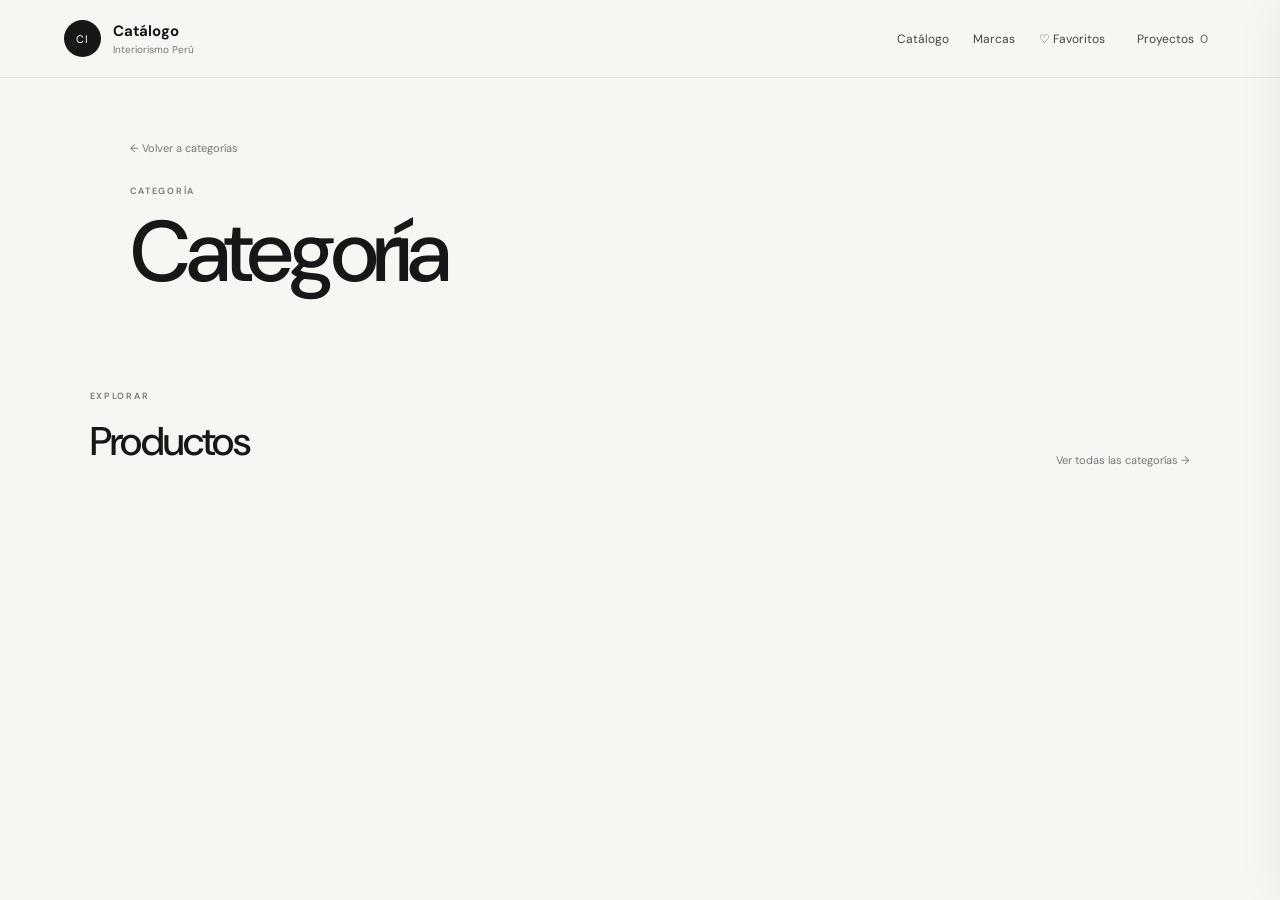
==== categoria.html @ 8855ffa6 "Add files via upload" ====
<!doctype html><html lang="es"><head><meta charset="UTF-8"><meta name="viewport" content="width=device-width,initial-scale=1"><title>Categoría · Catálogo Interiorismo Perú</title><meta name="description" content="Explora productos por categoría en el Catálogo de Interiorismo Perú"><link rel="stylesheet" href="style.css"></head><body>
<header class="site-header"><a class="brand" href="index.html"><span class="brand-mark">CI</span><span><strong>Catálogo</strong><small>Interiorismo Perú</small></span></a><nav><a href="index.html#catalogo">Catálogo</a><a href="index.html#marcas">Marcas</a><a href="favoritos.html">♡ Favoritos</a><button class="nav-btn" id="projectsBtn">Proyectos <b id="projectCount">0</b></button></nav></header>
<main><section class="category-page-head"><a class="back-link" href="index.html#catalogo">← Volver a categorías</a><p class="eyebrow" id="categoryEyebrow">CATEGORÍA</p><h1 id="categoryTitle">Categoría</h1><p id="categoryDescription"></p><p class="results" id="categoryResults"></p></section><section class="products-section category-products"><div class="section-heading"><div><p class="eyebrow">EXPLORAR</p><h2>Productos</h2></div><a class="text-link" href="index.html#catalogo">Ver todas las categorías →</a></div><div class="product-grid" id="categoryProductGrid"></div></section></main>
<aside class="drawer" id="projectDrawer" aria-hidden="true"><div class="drawer-head"><div><p class="eyebrow">MI BIBLIOTECA</p><h2>Proyectos</h2></div><button class="close-btn" onclick="closeDrawer()">×</button></div><div class="new-project"><input id="projectNameInput" placeholder="Nombre del proyecto..."><button id="addProjectBtn">+ Crear</button></div><div id="projectList" class="project-list"></div></aside><div class="drawer-backdrop" id="drawerBackdrop"></div>
<div class="modal project-picker-modal" id="projectPicker" aria-hidden="true"><div class="picker-card"><button class="close-btn" onclick="closeProjectPicker()">×</button><div id="projectPickerContent"></div></div></div><div class="toast" id="toast"></div><script src="app.js"></script><script>document.addEventListener('DOMContentLoaded',renderCategoryPage);</script></body></html>
---- style.css ----
@import url('https://fonts.googleapis.com/css2?family=DM+Sans:wght@400;500;600&family=Playfair+Display:ital,wght@0,500;0,600;1,500;1,600&display=swap');
:root{--ink:#171717;--muted:#777;--line:#e5e1da;--paper:#f7f6f2;--white:#fff;--accent:#d9573f}
*{box-sizing:border-box}html{scroll-behavior:smooth}body{margin:0;color:var(--ink);background:var(--paper);font-family:"DM Sans",sans-serif}button,input{font:inherit}button{cursor:pointer}a{color:inherit;text-decoration:none}
.site-header{height:78px;padding:0 5vw;display:flex;align-items:center;justify-content:space-between;border-bottom:1px solid var(--line);background:rgba(247,246,242,.94);position:sticky;top:0;z-index:20;backdrop-filter:blur(12px)}
.brand{display:flex;align-items:center;gap:12px}.brand-mark{width:37px;height:37px;border-radius:50%;display:grid;place-items:center;background:var(--ink);color:#fff;font-size:11px;letter-spacing:.08em}.brand strong{display:block;font-size:15px}.brand small{display:block;color:var(--muted);font-size:10px;margin-top:2px}
nav{display:flex;align-items:center;gap:24px;font-size:12px}nav>a{color:#444}.nav-btn{border:0;background:transparent;color:#444;padding:8px}.nav-btn b{font-weight:500;color:var(--muted);margin-left:3px}
.hero{min-height:580px;padding:90px 8vw 80px;display:flex;align-items:center;background:radial-gradient(circle at 82% 32%,rgba(217,87,63,.13),transparent 25%),radial-gradient(circle at 70% 80%,rgba(0,0,0,.045),transparent 25%)}
.hero-inner{width:100%;max-width:1080px}.eyebrow{margin:0 0 13px;font-size:9px;letter-spacing:.19em;color:var(--muted);font-weight:600}h1{font-size:clamp(48px,7vw,88px);line-height:.98;letter-spacing:-.055em;font-weight:500;margin:0}h1 em{font-family:"Playfair Display",serif;font-weight:500}.hero-copy{max-width:590px;color:#666;font-size:16px;line-height:1.6;margin:25px 0}.search-row{display:flex;gap:8px;max-width:720px}.search-wrap{flex:1;display:flex;align-items:center;gap:10px;background:#fff;border:1px solid var(--line);padding:15px 18px;border-radius:4px;box-shadow:0 12px 40px rgba(0,0,0,.035)}.search-wrap span{font-size:23px;color:#888}.search-wrap input{border:0;outline:0;width:100%;background:transparent;font-size:13px}.visual-search{border:1px solid var(--ink);background:var(--ink);color:#fff;padding:0 18px;border-radius:4px;font-size:12px}.visual-search span{margin-left:6px}.visual-note{font-size:10px;color:#999;margin:9px 0 0 2px}
section{padding:72px 7vw}.section-heading{display:flex;justify-content:space-between;align-items:end;gap:25px;margin-bottom:28px}h2{font-size:40px;letter-spacing:-.04em;margin:0;font-weight:500}.results{display:inline-block;margin:0 0 0 12px;color:#999;font-size:11px}.category-grid{display:grid;grid-template-columns:repeat(4,1fr);gap:10px}.category{min-height:160px;padding:22px;border:1px solid var(--line);background:#fff;display:flex;flex-direction:column;justify-content:space-between;transition:.2s}.category:hover{transform:translateY(-3px);border-color:#bbb}.category .symbol{font-size:26px}.category strong{font-size:14px}.category small{display:block;color:var(--muted);font-size:11px;margin-top:4px}
.filter-toggle{border:1px solid var(--line);background:#fff;border-radius:999px;padding:9px 14px;font-size:12px}.filter-toggle span{margin-left:6px}.filter-panel{display:none;grid-template-columns:repeat(4,1fr);gap:22px;border-top:1px solid var(--line);border-bottom:1px solid var(--line);padding:20px 0;margin:-3px 0 25px}.filter-panel.open{display:grid}.filter-group label{display:block;font-size:10px;letter-spacing:.08em;text-transform:uppercase;color:#888;margin-bottom:10px}.chips{display:flex;flex-wrap:wrap;gap:6px}.chip{border:1px solid var(--line);background:transparent;border-radius:999px;padding:6px 9px;font-size:10px;color:#666}.chip.active{background:var(--ink);border-color:var(--ink);color:#fff}
.product-grid{columns:4 220px;column-gap:13px}.product-card{break-inside:avoid;margin:0 0 13px;background:#fff;border:1px solid var(--line);position:relative;overflow:hidden}.product-image{aspect-ratio:4/5;display:flex;align-items:flex-end;padding:17px;background:linear-gradient(145deg,var(--tone1,#e8e2d9),var(--tone2,#cfc5b9));position:relative;cursor:pointer}.product-image:after{content:"";position:absolute;inset:18% 15% 12%;border:1px solid rgba(255,255,255,.35);border-radius:40% 45% 8% 8%;opacity:.6}.image-label{position:relative;z-index:1;font-size:10px;color:rgba(0,0,0,.48);letter-spacing:.08em;text-transform:uppercase}.heart{position:absolute;z-index:2;top:10px;right:10px;width:32px;height:32px;border:0;border-radius:50%;background:rgba(255,255,255,.9);font-size:16px}.heart.saved{color:var(--accent)}.product-info{padding:14px 15px 16px}.product-brand{color:#888;font-size:10px;margin-bottom:5px}.product-name{font-size:14px;margin-bottom:9px}.product-meta{display:flex;justify-content:space-between;gap:8px;font-size:10px;color:#888}.product-price{font-weight:600;color:var(--ink)}.badges{display:flex;gap:4px;flex-wrap:wrap;margin-top:11px}.badge{font-size:8px;letter-spacing:.05em;border:1px solid var(--line);padding:4px 5px;color:#777}.add-project{width:100%;border:0;background:#f3f1ec;padding:9px;margin-top:10px;font-size:10px;color:#555}.add-project:hover{background:#eae6de}
.brands-section{border-top:1px solid var(--line)}.brand-list{display:flex;flex-wrap:wrap;gap:8px}.brand-pill{padding:14px 20px;border:1px solid var(--line);background:#fff;font-size:13px}
.drawer{position:fixed;z-index:40;right:0;top:0;width:min(440px,92vw);height:100vh;background:var(--paper);padding:30px;transform:translateX(105%);transition:.3s;box-shadow:-15px 0 50px rgba(0,0,0,.08);overflow:auto}.drawer.open{transform:translateX(0)}.drawer-backdrop{position:fixed;inset:0;background:rgba(0,0,0,.2);z-index:35;display:none}.drawer-backdrop.open{display:block}.drawer-head{display:flex;justify-content:space-between;align-items:flex-start}.drawer h2{font-size:32px}.close-btn{border:0;background:transparent;font-size:28px;line-height:1;color:#777}.new-project{display:flex;gap:7px;margin:25px 0}.new-project input{flex:1;border:1px solid var(--line);background:#fff;padding:11px 12px;outline:0;font-size:12px}.new-project button{border:0;background:var(--ink);color:#fff;padding:0 13px;font-size:11px}.project-card{background:#fff;border:1px solid var(--line);padding:17px;margin-bottom:9px}.project-title{display:flex;justify-content:space-between;align-items:center}.project-title strong{font-size:14px}.project-count{font-size:10px;color:#888}.project-items{display:grid;grid-template-columns:repeat(3,1fr);gap:5px;margin-top:12px}.mini-item{background:#eee9e1;aspect-ratio:1;display:grid;place-items:center;font-size:8px;color:#777;text-align:center;padding:5px}.empty{color:#999;font-size:12px;line-height:1.6;padding:18px 0}
.modal{position:fixed;inset:0;background:rgba(20,20,20,.42);z-index:50;display:none;place-items:center;padding:20px}.modal.open{display:grid}.modal-card{width:min(900px,96vw);max-height:90vh;overflow:auto;background:var(--paper);position:relative;padding:25px}.modal-card>.close-btn{position:absolute;right:17px;top:14px;z-index:2}.modal-content{display:grid;grid-template-columns:1fr 1fr;gap:30px}.modal-image{min-height:480px;background:linear-gradient(145deg,#e3ddd3,#c8beb1);display:flex;align-items:flex-end;padding:25px;font-size:11px;color:#666}.modal-info{padding:35px 25px 25px 0}.modal-info h3{font-size:36px;font-weight:500;margin:0 0 5px;letter-spacing:-.04em}.modal-info .brand{font-size:12px;color:#888}.detail-grid{display:grid;grid-template-columns:1fr 1fr;border-top:1px solid var(--line);margin-top:25px}.detail{padding:12px 0;border-bottom:1px solid var(--line);font-size:11px}.detail strong{display:block;font-size:9px;text-transform:uppercase;letter-spacing:.1em;color:#999;margin-bottom:4px}.modal-actions{display:flex;gap:7px;margin-top:18px}.modal-actions button{padding:11px 14px;border:1px solid var(--line);background:#fff;font-size:11px}.modal-actions .primary{background:var(--ink);border-color:var(--ink);color:#fff}
.toast{position:fixed;bottom:25px;left:50%;transform:translate(-50%,20px);background:var(--ink);color:#fff;padding:10px 15px;border-radius:3px;font-size:11px;opacity:0;pointer-events:none;transition:.25s;z-index:80}.toast.show{opacity:1;transform:translate(-50%,0)}
footer{padding:28px 7vw;border-top:1px solid var(--line);display:flex;justify-content:space-between;color:#888;font-size:10px}
@media(max-width:850px){nav{gap:5px}nav>a{display:none}.hero{min-height:540px;padding:70px 7vw}.search-row{flex-direction:column}.visual-search{height:45px}.category-grid{grid-template-columns:repeat(2,1fr)}.filter-panel.open{grid-template-columns:1fr 1fr}.modal-content{grid-template-columns:1fr}.modal-image{min-height:330px}.modal-info{padding:0}.modal-card{padding:18px}.section-heading{align-items:flex-start}.results{display:block;margin:5px 0 0}footer{flex-direction:column;gap:7px}}
@media(max-width:520px){.site-header{padding:0 4vw}.brand small{display:none}.category-grid{grid-template-columns:1fr 1fr}.filter-panel.open{grid-template-columns:1fr}.hero h1{font-size:50px}.products-section,.categories,section{padding-left:5vw;padding-right:5vw}}

.gallery{min-width:0}.gallery-main{min-height:500px;position:relative;display:flex;align-items:flex-end;padding:25px;color:#666;overflow:hidden}.gallery-main:after{content:"";position:absolute;inset:16% 15% 10%;border:1px solid rgba(255,255,255,.4);border-radius:40% 45% 8% 8%;opacity:.6}.gallery-label{position:relative;z-index:1;font-size:11px;letter-spacing:.06em;text-transform:uppercase}.gallery-arrow{position:absolute;z-index:3;top:50%;transform:translateY(-50%);width:38px;height:38px;border:0;border-radius:50%;background:rgba(255,255,255,.88);font-size:25px;color:#555}.gallery-arrow.prev{left:14px}.gallery-arrow.next{right:14px}.gallery-counter{position:absolute;z-index:3;right:16px;bottom:14px;background:rgba(255,255,255,.85);padding:5px 8px;font-size:9px}.gallery-thumbs{display:grid;grid-template-columns:repeat(3,1fr);gap:6px;margin-top:7px}.gallery-thumb{aspect-ratio:1.3;border:1px solid transparent;padding:8px;position:relative;display:flex;align-items:flex-end;text-align:left;overflow:hidden;font-size:8px;color:#666}.gallery-thumb.active{border-color:var(--ink)}.modal-brand{font-size:12px;color:#888}.modal-price{font-size:20px;margin-top:16px}.modal-description{font-size:12px;line-height:1.6;color:#666;max-width:480px}.file-section{margin-top:20px}.file-title{font-size:9px;letter-spacing:.12em;color:#999}.project-picker-modal{z-index:60}.picker-card{width:min(470px,94vw);background:var(--paper);padding:30px;position:relative;max-height:85vh;overflow:auto}.picker-card>.close-btn{position:absolute;right:15px;top:12px}.picker-head h3{font-size:27px;font-weight:500;margin:0 0 4px}.picker-head p:last-child{font-size:11px;color:#888;margin:0 0 22px}.picker-list{border-top:1px solid var(--line)}.picker-project{width:100%;border:0;border-bottom:1px solid var(--line);background:transparent;display:flex;align-items:center;gap:13px;text-align:left;padding:14px 2px}.picker-project:hover{background:#eeeae3}.picker-icon{width:34px;height:34px;border:1px solid var(--line);border-radius:50%;display:grid;place-items:center;background:#fff}.picker-project strong{display:block;font-size:12px}.picker-project small{display:block;font-size:9px;color:#999;margin-top:3px}.picker-project>span:nth-child(2){flex:1}.new-project-inline{width:100%;margin-top:13px;padding:12px;border:1px solid var(--ink);background:var(--ink);color:#fff;font-size:11px}
/* V1 additions */
.detail-grid{max-height:none}.brand-count{font-size:11px;color:#999}.product-card{transition:transform .2s}.product-card:hover{transform:translateY(-2px)}

/* V1.1 — páginas individuales de producto */
.card-actions{display:grid;grid-template-columns:1fr 1fr;gap:6px;margin-top:10px}.card-actions button{width:100%;border:1px solid var(--line);padding:9px 7px;font-size:10px}.view-product{background:#fff;color:var(--ink)}.card-actions .add-project{margin:0;background:var(--ink);color:#fff}.product-page-wrap{max-width:1200px;margin:0 auto;padding:55px 7vw 90px}.back-link{display:inline-block;color:#777;font-size:11px;text-decoration:none;margin-bottom:30px}.back-link:hover{color:var(--ink)}.product-page-grid{display:grid;grid-template-columns:minmax(0,1.08fr) minmax(360px,.92fr);gap:55px}.page-gallery-main{aspect-ratio:1/1.05;background:linear-gradient(145deg,var(--tone1),var(--tone2));position:relative;display:flex;align-items:flex-end;padding:28px;overflow:hidden;color:#666}.page-gallery-main:after{content:"";position:absolute;inset:18% 15% 12%;border:1px solid rgba(255,255,255,.4);border-radius:40% 45% 8% 8%;opacity:.7}.page-gallery-main span{position:relative;z-index:2;font-size:11px;letter-spacing:.08em;text-transform:uppercase}.page-gallery-main button{position:absolute;z-index:3;top:50%;transform:translateY(-50%);width:42px;height:42px;border:0;border-radius:50%;background:rgba(255,255,255,.9);font-size:28px;color:#555}.page-gallery-main button:first-of-type{left:16px}.page-gallery-main button:nth-of-type(2){right:16px}.page-gallery-main #pageCounter{position:absolute;right:16px;bottom:15px;background:rgba(255,255,255,.85);padding:6px 8px;font-size:9px;z-index:3}.page-gallery-thumbs{display:grid;grid-template-columns:repeat(3,1fr);gap:7px;margin-top:7px}.page-thumb{aspect-ratio:1.3;border:1px solid transparent;background:linear-gradient(145deg,var(--tone1),var(--tone2));padding:8px;display:flex;align-items:flex-end;text-align:left;font-size:8px;color:#666}.page-thumb.active{border-color:var(--ink)}.product-page-info{padding-top:12px}.product-page-info h1{font-size:54px;line-height:1.02;font-weight:500;letter-spacing:-.045em;margin:4px 0 8px}.page-brand{font-size:12px;color:#888}.page-price{font-size:24px;margin:24px 0 10px}.page-description{font-size:13px;line-height:1.7;color:#666;max-width:540px}.page-actions{display:flex;gap:7px;margin:24px 0 35px}.page-actions button{border:1px solid var(--line);background:#fff;padding:12px 15px;font-size:11px}.page-actions .primary{background:var(--ink);border-color:var(--ink);color:#fff}.page-section{border-top:1px solid var(--line);padding-top:24px;margin-top:25px}.page-section h2{font-size:22px;margin-bottom:18px}.resource-list{display:flex;flex-wrap:wrap;gap:7px}.resource{border:1px solid var(--line);background:#fff;padding:10px 12px;font-size:10px}.product-page-info .detail-grid{grid-template-columns:1fr 1fr}.product-page-info .detail{padding:13px 0}.product-page-info .detail strong{font-size:8px}
@media(max-width:850px){.product-page-grid{grid-template-columns:1fr;gap:30px}.product-page-wrap{padding:35px 5vw 65px}.product-page-info h1{font-size:42px}.page-gallery-main{aspect-ratio:1/1}.page-actions{position:sticky;bottom:12px;z-index:10;background:rgba(246,244,239,.94);padding:8px;margin-left:-8px;margin-right:-8px}}
@media(max-width:520px){.product-page-info .detail-grid{grid-template-columns:1fr}.product-page-info h1{font-size:38px}}

/* V1.2 — navegación real de categorías y favoritos */
.category{position:relative;text-decoration:none;color:inherit}.category-arrow{position:absolute;right:20px;top:50%;transform:translateY(-50%);font-size:18px;color:#999;transition:.2s}.category:hover .category-arrow{right:16px;color:var(--ink)}
.category-page-head,.favorites-page-head{max-width:1200px;margin:0 auto;padding:58px 7vw 30px}.category-page-head h1,.favorites-page-head h1{font-size:clamp(48px,7vw,86px);font-weight:500;letter-spacing:-.055em;line-height:.98;margin:8px 0 16px}.category-page-head>p:not(.eyebrow):not(.results),.favorites-page-head>p:not(.eyebrow){max-width:620px;color:#777;font-size:14px;line-height:1.7}.category-page-head .results{margin-top:20px;color:#888}.category-products{padding-top:25px}.text-link{font-size:11px;color:#777;text-decoration:none}.text-link:hover{color:var(--ink)}.nav-active{color:var(--ink)!important}.favorites-empty{grid-column:1/-1;text-align:center;padding:90px 20px;border-top:1px solid var(--line);border-bottom:1px solid var(--line)}.favorites-empty-icon{font-size:48px;color:#999;margin-bottom:15px}.favorites-empty h2{font-size:30px;font-weight:500;margin:0 0 8px}.favorites-empty p{color:#888;font-size:12px;margin:0 auto 22px;max-width:420px;line-height:1.6}.primary-link{display:inline-block;background:var(--ink);color:#fff;text-decoration:none;padding:12px 16px;font-size:11px}.product-not-found{max-width:850px;margin:0 auto;padding:80px 7vw 120px}.product-not-found h1{font-size:clamp(46px,7vw,80px);font-weight:500;letter-spacing:-.05em;margin:10px 0}.product-not-found p:not(.eyebrow){color:#888;line-height:1.7;margin-bottom:25px}
@media(max-width:850px){.category-page-head,.favorites-page-head{padding:38px 5vw 25px}.category-page-head h1,.favorites-page-head h1{font-size:50px}.category-arrow{right:14px}.product-not-found{padding:55px 5vw 80px}}
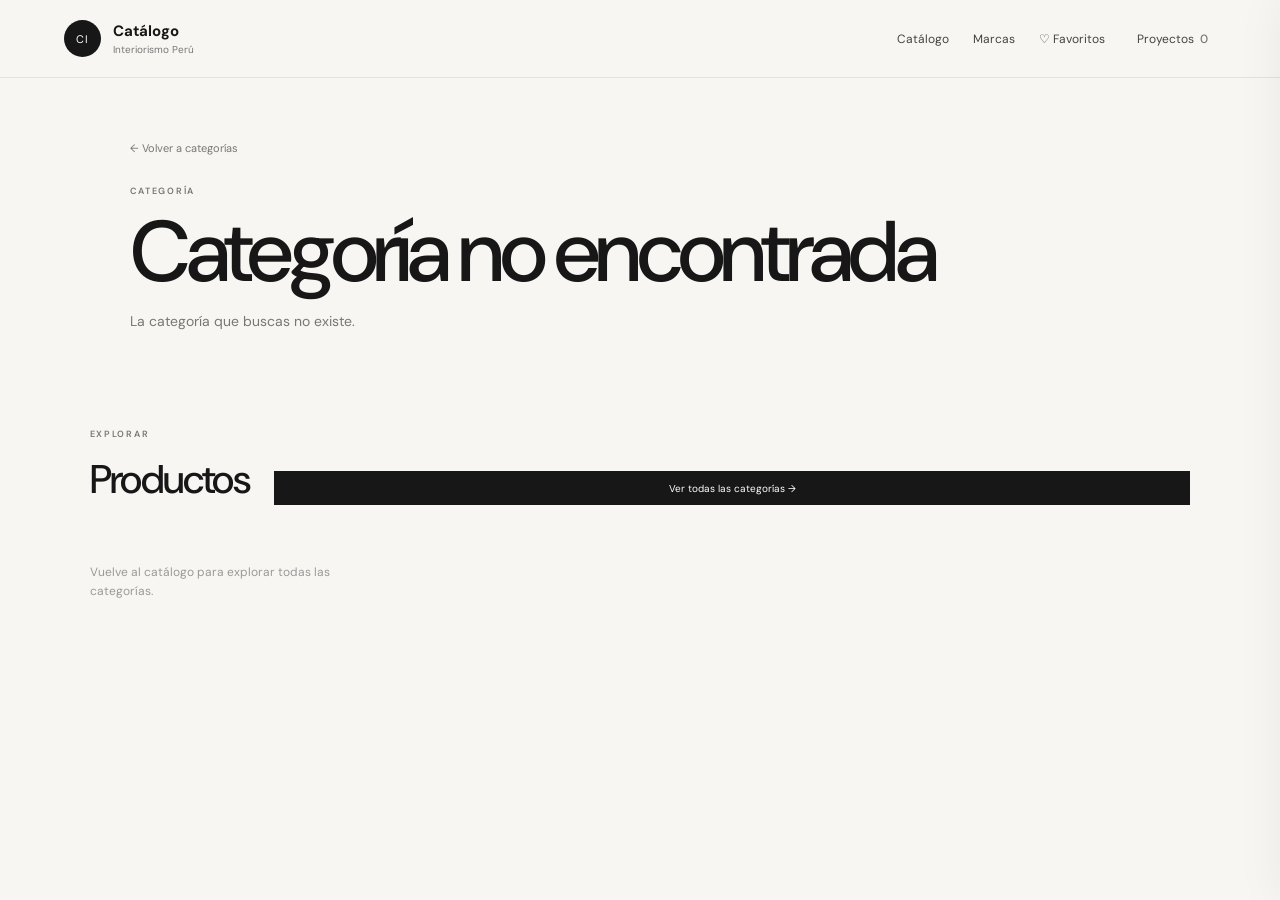
==== commit bf7d968c: "Add files via upload" ====
--- a/categoria.html
+++ b/categoria.html
@@ -2,4 +2,4 @@
 <header class="site-header"><a class="brand" href="index.html"><span class="brand-mark">CI</span><span><strong>Catálogo</strong><small>Interiorismo Perú</small></span></a><nav><a href="index.html#catalogo">Catálogo</a><a href="index.html#marcas">Marcas</a><a href="favoritos.html">♡ Favoritos</a><button class="nav-btn" id="projectsBtn">Proyectos <b id="projectCount">0</b></button></nav></header>
 <main><section class="category-page-head"><a class="back-link" href="index.html#catalogo">← Volver a categorías</a><p class="eyebrow" id="categoryEyebrow">CATEGORÍA</p><h1 id="categoryTitle">Categoría</h1><p id="categoryDescription"></p><p class="results" id="categoryResults"></p></section><section class="products-section category-products"><div class="section-heading"><div><p class="eyebrow">EXPLORAR</p><h2>Productos</h2></div><a class="text-link" href="index.html#catalogo">Ver todas las categorías →</a></div><div class="product-grid" id="categoryProductGrid"></div></section></main>
 <aside class="drawer" id="projectDrawer" aria-hidden="true"><div class="drawer-head"><div><p class="eyebrow">MI BIBLIOTECA</p><h2>Proyectos</h2></div><button class="close-btn" onclick="closeDrawer()">×</button></div><div class="new-project"><input id="projectNameInput" placeholder="Nombre del proyecto..."><button id="addProjectBtn">+ Crear</button></div><div id="projectList" class="project-list"></div></aside><div class="drawer-backdrop" id="drawerBackdrop"></div>
-<div class="modal project-picker-modal" id="projectPicker" aria-hidden="true"><div class="picker-card"><button class="close-btn" onclick="closeProjectPicker()">×</button><div id="projectPickerContent"></div></div></div><div class="toast" id="toast"></div><script src="app.js"></script><script>document.addEventListener('DOMContentLoaded',renderCategoryPage);</script></body></html>
+<div class="modal project-picker-modal" id="projectPicker" aria-hidden="true"><div class="picker-card"><button class="close-btn" onclick="closeProjectPicker()">×</button><div id="projectPickerContent"></div></div></div><div class="modal" id="productModal" aria-hidden="true"><div class="modal-card"><button class="close-btn" data-close="productModal">×</button><div id="modalContent"></div></div></div><div class="toast" id="toast"></div><script src="app.js"></script><script>document.addEventListener('DOMContentLoaded',renderCategoryPage);</script></body></html>
--- a/style.css
+++ b/style.css
@@ -8,12 +8,13 @@
 .hero-inner{width:100%;max-width:1080px}.eyebrow{margin:0 0 13px;font-size:9px;letter-spacing:.19em;color:var(--muted);font-weight:600}h1{font-size:clamp(48px,7vw,88px);line-height:.98;letter-spacing:-.055em;font-weight:500;margin:0}h1 em{font-family:"Playfair Display",serif;font-weight:500}.hero-copy{max-width:590px;color:#666;font-size:16px;line-height:1.6;margin:25px 0}.search-row{display:flex;gap:8px;max-width:720px}.search-wrap{flex:1;display:flex;align-items:center;gap:10px;background:#fff;border:1px solid var(--line);padding:15px 18px;border-radius:4px;box-shadow:0 12px 40px rgba(0,0,0,.035)}.search-wrap span{font-size:23px;color:#888}.search-wrap input{border:0;outline:0;width:100%;background:transparent;font-size:13px}.visual-search{border:1px solid var(--ink);background:var(--ink);color:#fff;padding:0 18px;border-radius:4px;font-size:12px}.visual-search span{margin-left:6px}.visual-note{font-size:10px;color:#999;margin:9px 0 0 2px}
 section{padding:72px 7vw}.section-heading{display:flex;justify-content:space-between;align-items:end;gap:25px;margin-bottom:28px}h2{font-size:40px;letter-spacing:-.04em;margin:0;font-weight:500}.results{display:inline-block;margin:0 0 0 12px;color:#999;font-size:11px}.category-grid{display:grid;grid-template-columns:repeat(4,1fr);gap:10px}.category{min-height:160px;padding:22px;border:1px solid var(--line);background:#fff;display:flex;flex-direction:column;justify-content:space-between;transition:.2s}.category:hover{transform:translateY(-3px);border-color:#bbb}.category .symbol{font-size:26px}.category strong{font-size:14px}.category small{display:block;color:var(--muted);font-size:11px;margin-top:4px}
 .filter-toggle{border:1px solid var(--line);background:#fff;border-radius:999px;padding:9px 14px;font-size:12px}.filter-toggle span{margin-left:6px}.filter-panel{display:none;grid-template-columns:repeat(4,1fr);gap:22px;border-top:1px solid var(--line);border-bottom:1px solid var(--line);padding:20px 0;margin:-3px 0 25px}.filter-panel.open{display:grid}.filter-group label{display:block;font-size:10px;letter-spacing:.08em;text-transform:uppercase;color:#888;margin-bottom:10px}.chips{display:flex;flex-wrap:wrap;gap:6px}.chip{border:1px solid var(--line);background:transparent;border-radius:999px;padding:6px 9px;font-size:10px;color:#666}.chip.active{background:var(--ink);border-color:var(--ink);color:#fff}
-.product-grid{columns:4 220px;column-gap:13px}.product-card{break-inside:avoid;margin:0 0 13px;background:#fff;border:1px solid var(--line);position:relative;overflow:hidden}.product-image{aspect-ratio:4/5;display:flex;align-items:flex-end;padding:17px;background:linear-gradient(145deg,var(--tone1,#e8e2d9),var(--tone2,#cfc5b9));position:relative;cursor:pointer}.product-image:after{content:"";position:absolute;inset:18% 15% 12%;border:1px solid rgba(255,255,255,.35);border-radius:40% 45% 8% 8%;opacity:.6}.image-label{position:relative;z-index:1;font-size:10px;color:rgba(0,0,0,.48);letter-spacing:.08em;text-transform:uppercase}.heart{position:absolute;z-index:2;top:10px;right:10px;width:32px;height:32px;border:0;border-radius:50%;background:rgba(255,255,255,.9);font-size:16px}.heart.saved{color:var(--accent)}.product-info{padding:14px 15px 16px}.product-brand{color:#888;font-size:10px;margin-bottom:5px}.product-name{font-size:14px;margin-bottom:9px}.product-meta{display:flex;justify-content:space-between;gap:8px;font-size:10px;color:#888}.product-price{font-weight:600;color:var(--ink)}.badges{display:flex;gap:4px;flex-wrap:wrap;margin-top:11px}.badge{font-size:8px;letter-spacing:.05em;border:1px solid var(--line);padding:4px 5px;color:#777}.add-project{width:100%;border:0;background:#f3f1ec;padding:9px;margin-top:10px;font-size:10px;color:#555}.add-project:hover{background:#eae6de}
+.product-grid{display:grid;grid-template-columns:repeat(4,minmax(0,1fr));gap:14px;align-items:start}.product-card{margin:0;background:#fff;border:1px solid var(--line);position:relative;overflow:hidden}.product-image{aspect-ratio:4/3;display:flex;align-items:flex-end;padding:17px;background:linear-gradient(145deg,var(--tone1,#e8e2d9),var(--tone2,#cfc5b9));position:relative;cursor:pointer}.product-image:after{content:"";position:absolute;inset:18% 15% 12%;border:1px solid rgba(255,255,255,.35);border-radius:40% 45% 8% 8%;opacity:.6}.image-label{position:relative;z-index:1;font-size:10px;color:rgba(0,0,0,.48);letter-spacing:.08em;text-transform:uppercase}.heart{position:absolute;z-index:2;top:10px;right:10px;width:32px;height:32px;border:0;border-radius:50%;background:rgba(255,255,255,.9);font-size:16px}.heart.saved{color:var(--accent)}.product-info{padding:14px 15px 16px}.product-brand{color:#888;font-size:10px;margin-bottom:5px}.product-name{font-size:14px;margin-bottom:9px}.product-meta{display:flex;justify-content:space-between;gap:8px;font-size:10px;color:#888}.product-price{font-weight:600;color:var(--ink)}.badges{display:flex;gap:4px;flex-wrap:wrap;margin-top:11px}.badge{font-size:8px;letter-spacing:.05em;border:1px solid var(--line);padding:4px 5px;color:#777}.add-project{width:100%;border:0;background:#f3f1ec;padding:9px;margin-top:10px;font-size:10px;color:#555}.add-project:hover{background:#eae6de}
 .brands-section{border-top:1px solid var(--line)}.brand-list{display:flex;flex-wrap:wrap;gap:8px}.brand-pill{padding:14px 20px;border:1px solid var(--line);background:#fff;font-size:13px}
 .drawer{position:fixed;z-index:40;right:0;top:0;width:min(440px,92vw);height:100vh;background:var(--paper);padding:30px;transform:translateX(105%);transition:.3s;box-shadow:-15px 0 50px rgba(0,0,0,.08);overflow:auto}.drawer.open{transform:translateX(0)}.drawer-backdrop{position:fixed;inset:0;background:rgba(0,0,0,.2);z-index:35;display:none}.drawer-backdrop.open{display:block}.drawer-head{display:flex;justify-content:space-between;align-items:flex-start}.drawer h2{font-size:32px}.close-btn{border:0;background:transparent;font-size:28px;line-height:1;color:#777}.new-project{display:flex;gap:7px;margin:25px 0}.new-project input{flex:1;border:1px solid var(--line);background:#fff;padding:11px 12px;outline:0;font-size:12px}.new-project button{border:0;background:var(--ink);color:#fff;padding:0 13px;font-size:11px}.project-card{background:#fff;border:1px solid var(--line);padding:17px;margin-bottom:9px}.project-title{display:flex;justify-content:space-between;align-items:center}.project-title strong{font-size:14px}.project-count{font-size:10px;color:#888}.project-items{display:grid;grid-template-columns:repeat(3,1fr);gap:5px;margin-top:12px}.mini-item{background:#eee9e1;aspect-ratio:1;display:grid;place-items:center;font-size:8px;color:#777;text-align:center;padding:5px}.empty{color:#999;font-size:12px;line-height:1.6;padding:18px 0}
 .modal{position:fixed;inset:0;background:rgba(20,20,20,.42);z-index:50;display:none;place-items:center;padding:20px}.modal.open{display:grid}.modal-card{width:min(900px,96vw);max-height:90vh;overflow:auto;background:var(--paper);position:relative;padding:25px}.modal-card>.close-btn{position:absolute;right:17px;top:14px;z-index:2}.modal-content{display:grid;grid-template-columns:1fr 1fr;gap:30px}.modal-image{min-height:480px;background:linear-gradient(145deg,#e3ddd3,#c8beb1);display:flex;align-items:flex-end;padding:25px;font-size:11px;color:#666}.modal-info{padding:35px 25px 25px 0}.modal-info h3{font-size:36px;font-weight:500;margin:0 0 5px;letter-spacing:-.04em}.modal-info .brand{font-size:12px;color:#888}.detail-grid{display:grid;grid-template-columns:1fr 1fr;border-top:1px solid var(--line);margin-top:25px}.detail{padding:12px 0;border-bottom:1px solid var(--line);font-size:11px}.detail strong{display:block;font-size:9px;text-transform:uppercase;letter-spacing:.1em;color:#999;margin-bottom:4px}.modal-actions{display:flex;gap:7px;margin-top:18px}.modal-actions button{padding:11px 14px;border:1px solid var(--line);background:#fff;font-size:11px}.modal-actions .primary{background:var(--ink);border-color:var(--ink);color:#fff}
 .toast{position:fixed;bottom:25px;left:50%;transform:translate(-50%,20px);background:var(--ink);color:#fff;padding:10px 15px;border-radius:3px;font-size:11px;opacity:0;pointer-events:none;transition:.25s;z-index:80}.toast.show{opacity:1;transform:translate(-50%,0)}
 footer{padding:28px 7vw;border-top:1px solid var(--line);display:flex;justify-content:space-between;color:#888;font-size:10px}
+@media(max-width:1180px){.product-grid{grid-template-columns:repeat(3,minmax(0,1fr));}}
 @media(max-width:850px){nav{gap:5px}nav>a{display:none}.hero{min-height:540px;padding:70px 7vw}.search-row{flex-direction:column}.visual-search{height:45px}.category-grid{grid-template-columns:repeat(2,1fr)}.filter-panel.open{grid-template-columns:1fr 1fr}.modal-content{grid-template-columns:1fr}.modal-image{min-height:330px}.modal-info{padding:0}.modal-card{padding:18px}.section-heading{align-items:flex-start}.results{display:block;margin:5px 0 0}footer{flex-direction:column;gap:7px}}
 @media(max-width:520px){.site-header{padding:0 4vw}.brand small{display:none}.category-grid{grid-template-columns:1fr 1fr}.filter-panel.open{grid-template-columns:1fr}.hero h1{font-size:50px}.products-section,.categories,section{padding-left:5vw;padding-right:5vw}}
 
@@ -23,10 +24,64 @@
 
 /* V1.1 — páginas individuales de producto */
 .card-actions{display:grid;grid-template-columns:1fr 1fr;gap:6px;margin-top:10px}.card-actions button{width:100%;border:1px solid var(--line);padding:9px 7px;font-size:10px}.view-product{background:#fff;color:var(--ink)}.card-actions .add-project{margin:0;background:var(--ink);color:#fff}.product-page-wrap{max-width:1200px;margin:0 auto;padding:55px 7vw 90px}.back-link{display:inline-block;color:#777;font-size:11px;text-decoration:none;margin-bottom:30px}.back-link:hover{color:var(--ink)}.product-page-grid{display:grid;grid-template-columns:minmax(0,1.08fr) minmax(360px,.92fr);gap:55px}.page-gallery-main{aspect-ratio:1/1.05;background:linear-gradient(145deg,var(--tone1),var(--tone2));position:relative;display:flex;align-items:flex-end;padding:28px;overflow:hidden;color:#666}.page-gallery-main:after{content:"";position:absolute;inset:18% 15% 12%;border:1px solid rgba(255,255,255,.4);border-radius:40% 45% 8% 8%;opacity:.7}.page-gallery-main span{position:relative;z-index:2;font-size:11px;letter-spacing:.08em;text-transform:uppercase}.page-gallery-main button{position:absolute;z-index:3;top:50%;transform:translateY(-50%);width:42px;height:42px;border:0;border-radius:50%;background:rgba(255,255,255,.9);font-size:28px;color:#555}.page-gallery-main button:first-of-type{left:16px}.page-gallery-main button:nth-of-type(2){right:16px}.page-gallery-main #pageCounter{position:absolute;right:16px;bottom:15px;background:rgba(255,255,255,.85);padding:6px 8px;font-size:9px;z-index:3}.page-gallery-thumbs{display:grid;grid-template-columns:repeat(3,1fr);gap:7px;margin-top:7px}.page-thumb{aspect-ratio:1.3;border:1px solid transparent;background:linear-gradient(145deg,var(--tone1),var(--tone2));padding:8px;display:flex;align-items:flex-end;text-align:left;font-size:8px;color:#666}.page-thumb.active{border-color:var(--ink)}.product-page-info{padding-top:12px}.product-page-info h1{font-size:54px;line-height:1.02;font-weight:500;letter-spacing:-.045em;margin:4px 0 8px}.page-brand{font-size:12px;color:#888}.page-price{font-size:24px;margin:24px 0 10px}.page-description{font-size:13px;line-height:1.7;color:#666;max-width:540px}.page-actions{display:flex;gap:7px;margin:24px 0 35px}.page-actions button{border:1px solid var(--line);background:#fff;padding:12px 15px;font-size:11px}.page-actions .primary{background:var(--ink);border-color:var(--ink);color:#fff}.page-section{border-top:1px solid var(--line);padding-top:24px;margin-top:25px}.page-section h2{font-size:22px;margin-bottom:18px}.resource-list{display:flex;flex-wrap:wrap;gap:7px}.resource{border:1px solid var(--line);background:#fff;padding:10px 12px;font-size:10px}.product-page-info .detail-grid{grid-template-columns:1fr 1fr}.product-page-info .detail{padding:13px 0}.product-page-info .detail strong{font-size:8px}
+@media(max-width:1180px){.product-grid{grid-template-columns:repeat(3,minmax(0,1fr));}}
 @media(max-width:850px){.product-page-grid{grid-template-columns:1fr;gap:30px}.product-page-wrap{padding:35px 5vw 65px}.product-page-info h1{font-size:42px}.page-gallery-main{aspect-ratio:1/1}.page-actions{position:sticky;bottom:12px;z-index:10;background:rgba(246,244,239,.94);padding:8px;margin-left:-8px;margin-right:-8px}}
 @media(max-width:520px){.product-page-info .detail-grid{grid-template-columns:1fr}.product-page-info h1{font-size:38px}}
 
 /* V1.2 — navegación real de categorías y favoritos */
 .category{position:relative;text-decoration:none;color:inherit}.category-arrow{position:absolute;right:20px;top:50%;transform:translateY(-50%);font-size:18px;color:#999;transition:.2s}.category:hover .category-arrow{right:16px;color:var(--ink)}
 .category-page-head,.favorites-page-head{max-width:1200px;margin:0 auto;padding:58px 7vw 30px}.category-page-head h1,.favorites-page-head h1{font-size:clamp(48px,7vw,86px);font-weight:500;letter-spacing:-.055em;line-height:.98;margin:8px 0 16px}.category-page-head>p:not(.eyebrow):not(.results),.favorites-page-head>p:not(.eyebrow){max-width:620px;color:#777;font-size:14px;line-height:1.7}.category-page-head .results{margin-top:20px;color:#888}.category-products{padding-top:25px}.text-link{font-size:11px;color:#777;text-decoration:none}.text-link:hover{color:var(--ink)}.nav-active{color:var(--ink)!important}.favorites-empty{grid-column:1/-1;text-align:center;padding:90px 20px;border-top:1px solid var(--line);border-bottom:1px solid var(--line)}.favorites-empty-icon{font-size:48px;color:#999;margin-bottom:15px}.favorites-empty h2{font-size:30px;font-weight:500;margin:0 0 8px}.favorites-empty p{color:#888;font-size:12px;margin:0 auto 22px;max-width:420px;line-height:1.6}.primary-link{display:inline-block;background:var(--ink);color:#fff;text-decoration:none;padding:12px 16px;font-size:11px}.product-not-found{max-width:850px;margin:0 auto;padding:80px 7vw 120px}.product-not-found h1{font-size:clamp(46px,7vw,80px);font-weight:500;letter-spacing:-.05em;margin:10px 0}.product-not-found p:not(.eyebrow){color:#888;line-height:1.7;margin-bottom:25px}
+@media(max-width:1180px){.product-grid{grid-template-columns:repeat(3,minmax(0,1fr));}}
 @media(max-width:850px){.category-page-head,.favorites-page-head{padding:38px 5vw 25px}.category-page-head h1,.favorites-page-head h1{font-size:50px}.category-arrow{right:14px}.product-not-found{padding:55px 5vw 80px}}
+
+
+/* V1.2.2 — catálogo compacto: 4 columnas desktop */
+.product-grid{display:grid;grid-template-columns:repeat(4,minmax(0,1fr));gap:18px;columns:auto}
+.product-card{break-inside:initial;margin:0;min-width:0;transition:transform .2s,box-shadow .2s}
+.product-card:hover{transform:translateY(-3px);box-shadow:0 14px 32px rgba(0,0,0,.06)}
+.product-image{aspect-ratio:4/4.7;padding:0;display:block;overflow:hidden}
+.product-image:after{inset:14% 20% 12%;border-radius:42% 42% 12% 12%}
+.image-placeholder{position:absolute;inset:0;display:block;background:linear-gradient(145deg,var(--tone1,#e6dfd3),var(--tone2,#c8bcaa));}
+.image-placeholder:before{content:"";position:absolute;inset:18% 24% 14%;border:1px solid rgba(255,255,255,.38);border-radius:45% 45% 10% 10%;}
+.favorite-btn{position:absolute;z-index:4;top:12px;right:12px;width:34px;height:34px;border:1px solid rgba(0,0,0,.08);border-radius:50%;background:rgba(255,255,255,.92);font-size:17px;line-height:1;color:#333}
+.favorite-btn.saved{color:var(--accent)}
+.product-file-count{position:absolute;z-index:3;left:12px;bottom:12px;display:inline-flex;gap:4px;flex-wrap:wrap;max-width:80%;font-size:8px;letter-spacing:.05em;text-transform:uppercase;color:#555;background:rgba(255,255,255,.82);padding:5px 7px}
+.product-info{padding:17px 17px 18px}
+.product-category{margin:0 0 8px;font-size:9px;letter-spacing:.08em;text-transform:uppercase;color:#999}
+.product-info h3{margin:0 0 6px;font-size:18px;line-height:1.15;font-weight:500;letter-spacing:-.025em}
+.product-brand{margin:0;color:#777;font-size:11px}
+.product-bottom{display:flex;justify-content:space-between;gap:12px;margin-top:14px;padding-top:12px;border-top:1px solid var(--line);font-size:10px;color:#777}
+.product-bottom span:first-child{font-weight:600;color:var(--ink)}
+.product-bottom span:last-child{text-align:right}
+.product-actions{display:flex;align-items:center;gap:7px;margin-top:14px}
+.quick-view,.text-link{display:inline-flex;align-items:center;justify-content:center;min-height:34px;padding:8px 11px;border:1px solid var(--line);background:#fff;font-size:10px;color:#444}
+.quick-view:hover,.text-link:hover{border-color:#aaa;background:#f5f3ef}
+.text-link{flex:1;background:var(--ink);border-color:var(--ink);color:#fff}
+.text-link:hover{background:#2a2a2a;color:#fff}
+.gallery-label,.page-gallery-main>span:first-child{display:none}
+.gallery-thumb{padding:0;min-width:0;aspect-ratio:1.25;border:1px solid transparent}
+.gallery-thumb.active{border-color:var(--ink)}
+.page-thumb{padding:0;aspect-ratio:1.25;border:1px solid transparent}
+.page-thumb.active{border-color:var(--ink)}
+@media(max-width:1100px){.product-grid{grid-template-columns:repeat(3,minmax(0,1fr))}}
+@media(max-width:650px){.product-grid{grid-template-columns:repeat(2,minmax(0,1fr));gap:10px}.product-image{aspect-ratio:1/1}.product-info h3{font-size:13px}.product-actions{flex-wrap:wrap}.quick-view,.text-link{flex:1}.product-bottom{font-size:9px}}
+
+@media(max-width:850px){.product-grid{grid-template-columns:repeat(2,minmax(0,1fr));gap:10px}.product-image{aspect-ratio:4/3}.quick-view{display:none}.product-info{padding:12px 12px 13px}.product-name{font-size:13px}.product-actions{grid-template-columns:1fr}.product-actions .text-link{justify-self:start}}
+@media(max-width:520px){.product-grid{grid-template-columns:repeat(2,minmax(0,1fr));gap:8px}.product-image{aspect-ratio:1/1}.product-info{padding:10px}.product-category{font-size:8px}.product-name{font-size:12px;margin-bottom:6px}.product-brand{font-size:9px}.product-bottom{font-size:9px;flex-direction:column;gap:3px}.product-file-count{font-size:7px}.heart{width:30px;height:30px;top:8px;right:8px}}
+
+
+/* V1.2.3 refinements */
+@media (min-width: 1180px){
+  .product-grid{grid-template-columns:repeat(4,minmax(0,1fr));}
+}
+@media (min-width: 760px) and (max-width: 1179px){
+  .product-grid{grid-template-columns:repeat(3,minmax(0,1fr));}
+}
+@media (max-width: 759px){
+  .product-grid{grid-template-columns:repeat(2,minmax(0,1fr));gap:10px;}
+  .quick-view{display:none !important;}
+}
+.product-image{aspect-ratio: 1 / 0.92;}
+.product-actions{display:grid;grid-template-columns:auto 1fr;gap:8px;align-items:center;}
+.product-actions .quick-view,.product-actions .text-link{min-width:0;}
+.product-actions .text-link{display:flex;align-items:center;justify-content:center;}
